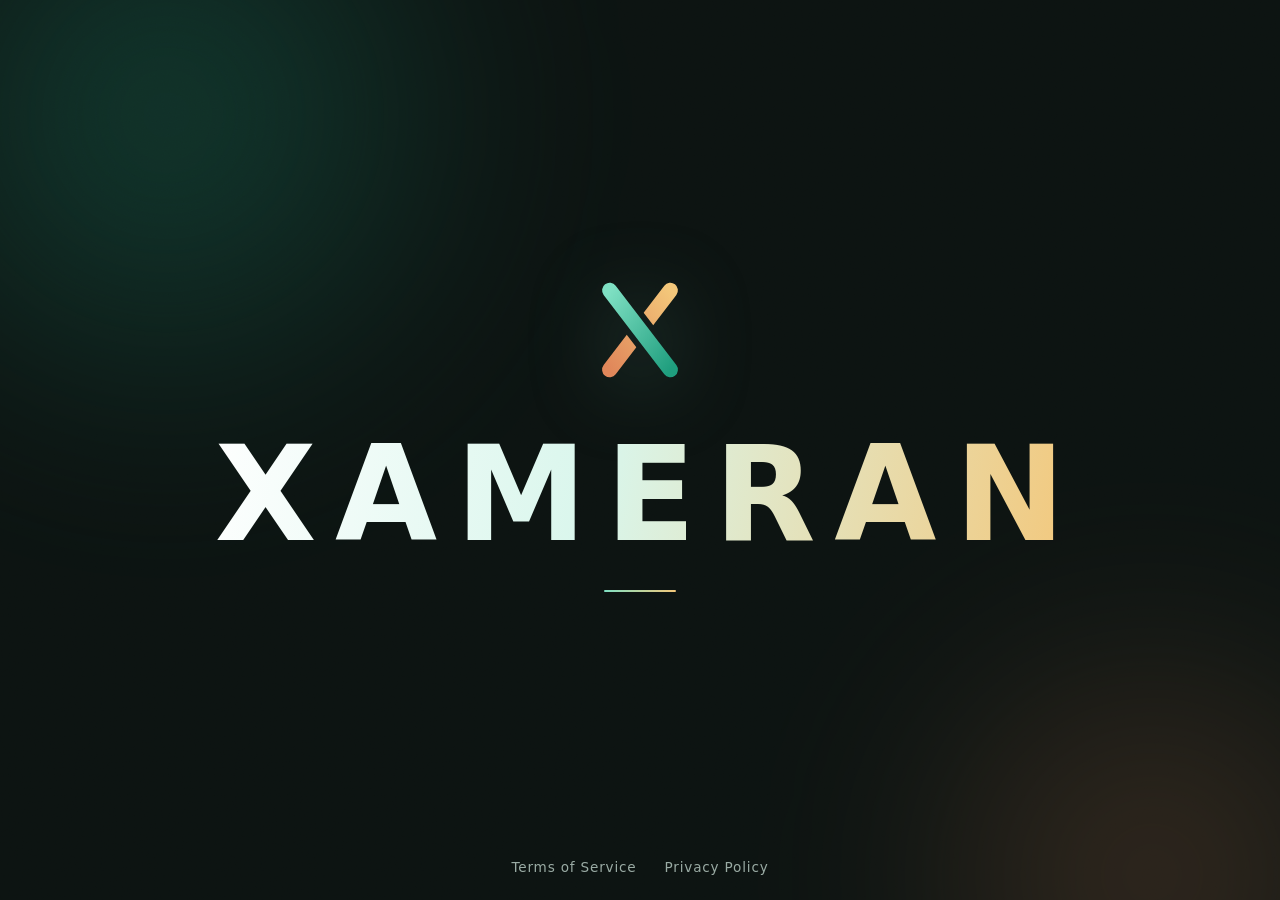
==== index.html @ 4f16d4ed "Website" ====
<!doctype html>
<html lang="de">
<head>
<meta charset="utf-8">
<meta name="viewport" content="width=device-width, initial-scale=1">
<title>Xameran</title>
<meta name="description" content="Xameran">
<meta name="theme-color" content="#0c1311">
<meta property="og:title" content="Xameran">
<meta property="og:image" content="https://xameran.github.io/og.png">
<link rel="icon" href="mark.svg" type="image/svg+xml">
<link rel="icon" href="icon.png" type="image/png">
<link rel="stylesheet" href="style.css">
</head>
<body>
<main class="hero">
  <div class="grain" aria-hidden="true"></div>
  <div class="center">
    <img class="mark" src="mark.svg" alt="">
    <h1 class="name">Xameran</h1>
    <div class="rule" aria-hidden="true"></div>
  </div>
  <footer class="foot">
    <a href="terms.html">Terms of Service</a>
    <a href="privacy.html">Privacy Policy</a>
  </footer>
</main>
</body>
</html>
---- style.css ----
:root {
  --bg: #0c1311;
  --bg-2: #101b18;
  --fg: #eef3f0;
  --muted: #9aaba4;
  --line: rgba(238, 243, 240, .12);
  --mint: #7fe0c3;
  --amber: #f3c77a;
  --display: "Segoe UI Variable Display", "SF Pro Display", "Helvetica Neue", Inter, system-ui, sans-serif;
  --text: "Segoe UI Variable Text", "SF Pro Text", "Helvetica Neue", Inter, system-ui, sans-serif;
}
* { box-sizing: border-box; }
html { background: var(--bg); }
body {
  margin: 0; min-height: 100vh; color: var(--fg); background: var(--bg);
  font: 16px/1.65 var(--text); -webkit-font-smoothing: antialiased;
}
a { color: var(--mint); text-underline-offset: 3px; }
a:hover { color: var(--amber); }

/* ---------- Startseite ---------- */
.hero {
  position: relative; min-height: 100vh; display: grid; place-items: center; overflow: hidden;
  padding: 48px 16px 96px;
}
.hero::before, .hero::after {
  content: ""; position: absolute; border-radius: 50%; filter: blur(90px); opacity: .55; pointer-events: none;
}
.hero::before {
  width: 62vmax; height: 62vmax; left: -18vmax; top: -22vmax;
  background: radial-gradient(circle, rgba(31,158,126,.55), transparent 65%);
  animation: drift 26s ease-in-out infinite alternate;
}
.hero::after {
  width: 52vmax; height: 52vmax; right: -16vmax; bottom: -24vmax;
  background: radial-gradient(circle, rgba(224,135,90,.40), transparent 65%);
  animation: drift 32s ease-in-out infinite alternate-reverse;
}
@keyframes drift { to { transform: translate(6vmax, 4vmax) scale(1.08); } }

.grain {
  position: absolute; inset: 0; pointer-events: none; opacity: .07; mix-blend-mode: overlay;
  background-image: url("data:image/svg+xml,%3Csvg xmlns='http://www.w3.org/2000/svg' width='160' height='160'%3E%3Cfilter id='n'%3E%3CfeTurbulence type='fractalNoise' baseFrequency='.85' numOctaves='3' stitchTiles='stitch'/%3E%3C/filter%3E%3Crect width='100%25' height='100%25' filter='url(%23n)'/%3E%3C/svg%3E");
}
.center { position: relative; z-index: 1; text-align: center; }
.mark {
  width: clamp(88px, 16vw, 140px); height: auto; display: block; margin: 0 auto 28px;
  filter: drop-shadow(0 12px 40px rgba(127,224,195,.25));
  animation: rise 1.1s cubic-bezier(.2,.7,.2,1) both;
}
.name {
  margin: 0; font-family: var(--display); font-weight: 700; line-height: 1;
  font-size: clamp(44px, 12vw, 132px); letter-spacing: .14em; text-transform: uppercase;
  padding-left: .14em; /* gleicht das Letter-Spacing am Ende optisch aus */
  background: linear-gradient(100deg, #ffffff 0%, #d9f6ec 45%, var(--amber) 100%);
  -webkit-background-clip: text; background-clip: text; color: transparent;
  animation: rise 1.1s .12s cubic-bezier(.2,.7,.2,1) both;
}
.rule {
  width: 72px; height: 2px; margin: 30px auto 0; border-radius: 2px;
  background: linear-gradient(90deg, var(--mint), var(--amber));
  animation: grow 1s .35s cubic-bezier(.2,.7,.2,1) both;
}
@keyframes rise { from { opacity: 0; transform: translateY(18px); } }
@keyframes grow { from { transform: scaleX(0); } }

.foot {
  position: absolute; left: 0; right: 0; bottom: 0; z-index: 1;
  display: flex; justify-content: center; gap: 28px; padding: 22px 16px;
  font-size: .85rem; letter-spacing: .06em;
}
.foot a { color: var(--muted); text-decoration: none; }
.foot a:hover { color: var(--fg); }

/* ---------- Rechtstexte ---------- */
.doc { max-width: 720px; margin: 0 auto; padding: 40px 16px 80px; }
.doc-head { display: flex; align-items: center; gap: 12px; margin-bottom: 48px; }
.doc-head img { width: 34px; height: 34px; }
.doc-head a {
  color: var(--fg); text-decoration: none; font-family: var(--display);
  font-weight: 700; letter-spacing: .14em; text-transform: uppercase; font-size: .95rem;
}
.doc h1 { font-family: var(--display); font-size: clamp(30px, 6vw, 42px); line-height: 1.15; margin: 0 0 6px; }
.doc .muted { color: var(--muted); font-size: .9rem; margin: 0 0 36px; }
.doc h2 { font-family: var(--display); font-size: 1.1rem; margin: 34px 0 6px; color: var(--mint); }
.doc p, .doc li { color: #d4ddd9; }
.doc ul { padding-left: 1.2em; }
.doc nav { margin-top: 56px; padding-top: 18px; border-top: 1px solid var(--line); display: flex; gap: 22px; flex-wrap: wrap; font-size: .9rem; }
.doc nav a { color: var(--muted); text-decoration: none; }
.doc nav a:hover { color: var(--fg); }

@media (prefers-reduced-motion: reduce) {
  *, *::before, *::after { animation: none !important; }
}
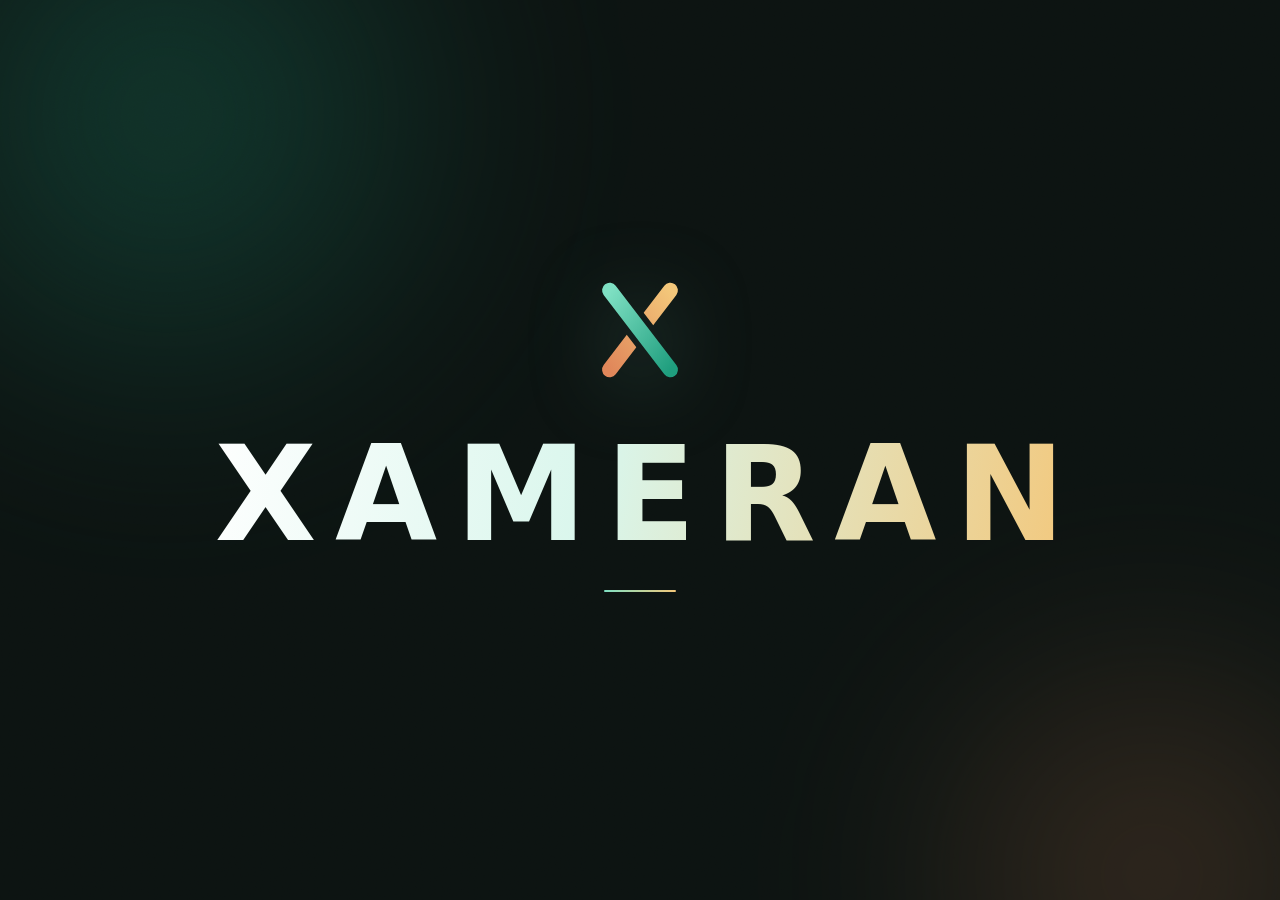
==== commit 1e1273a6: "Startseite nur Name" ====
--- a/index.html
+++ b/index.html
@@ -20,10 +20,6 @@
     <h1 class="name">Xameran</h1>
     <div class="rule" aria-hidden="true"></div>
   </div>
-  <footer class="foot">
-    <a href="terms.html">Terms of Service</a>
-    <a href="privacy.html">Privacy Policy</a>
-  </footer>
 </main>
 </body>
 </html>
